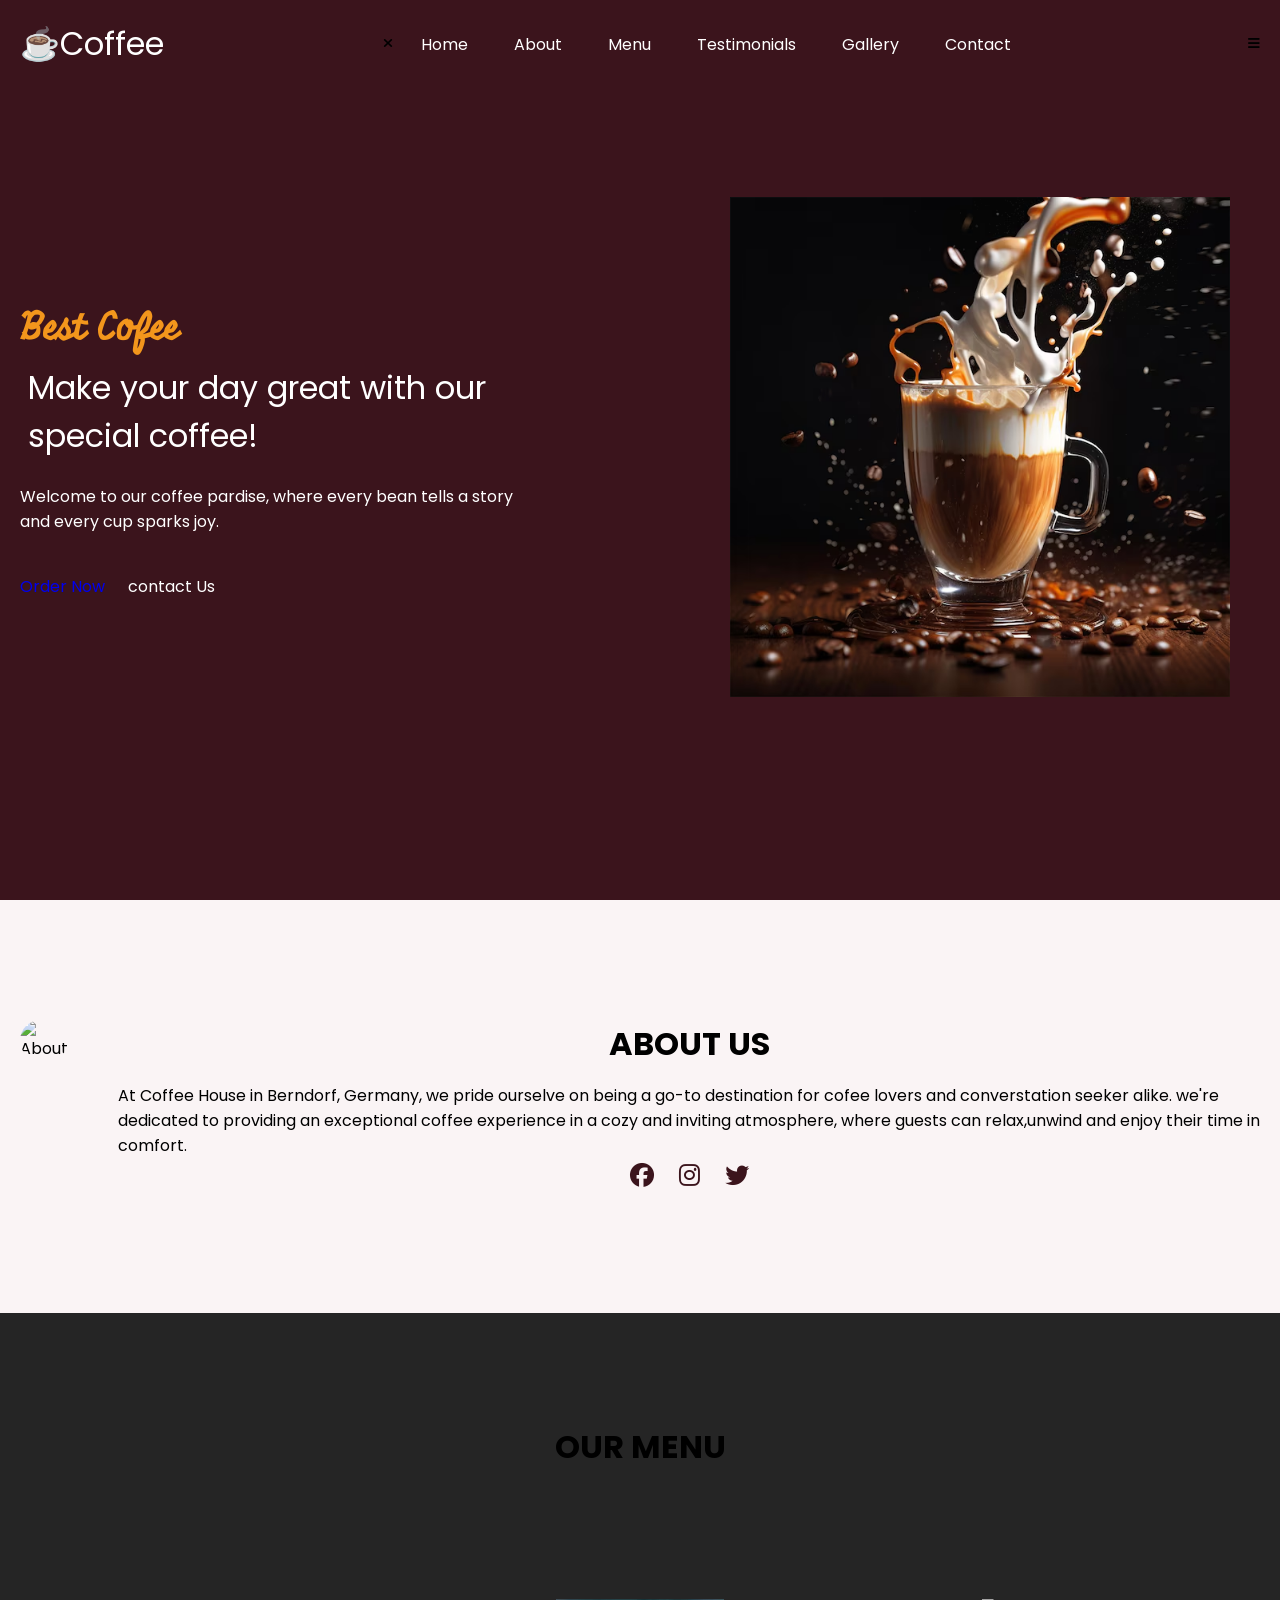
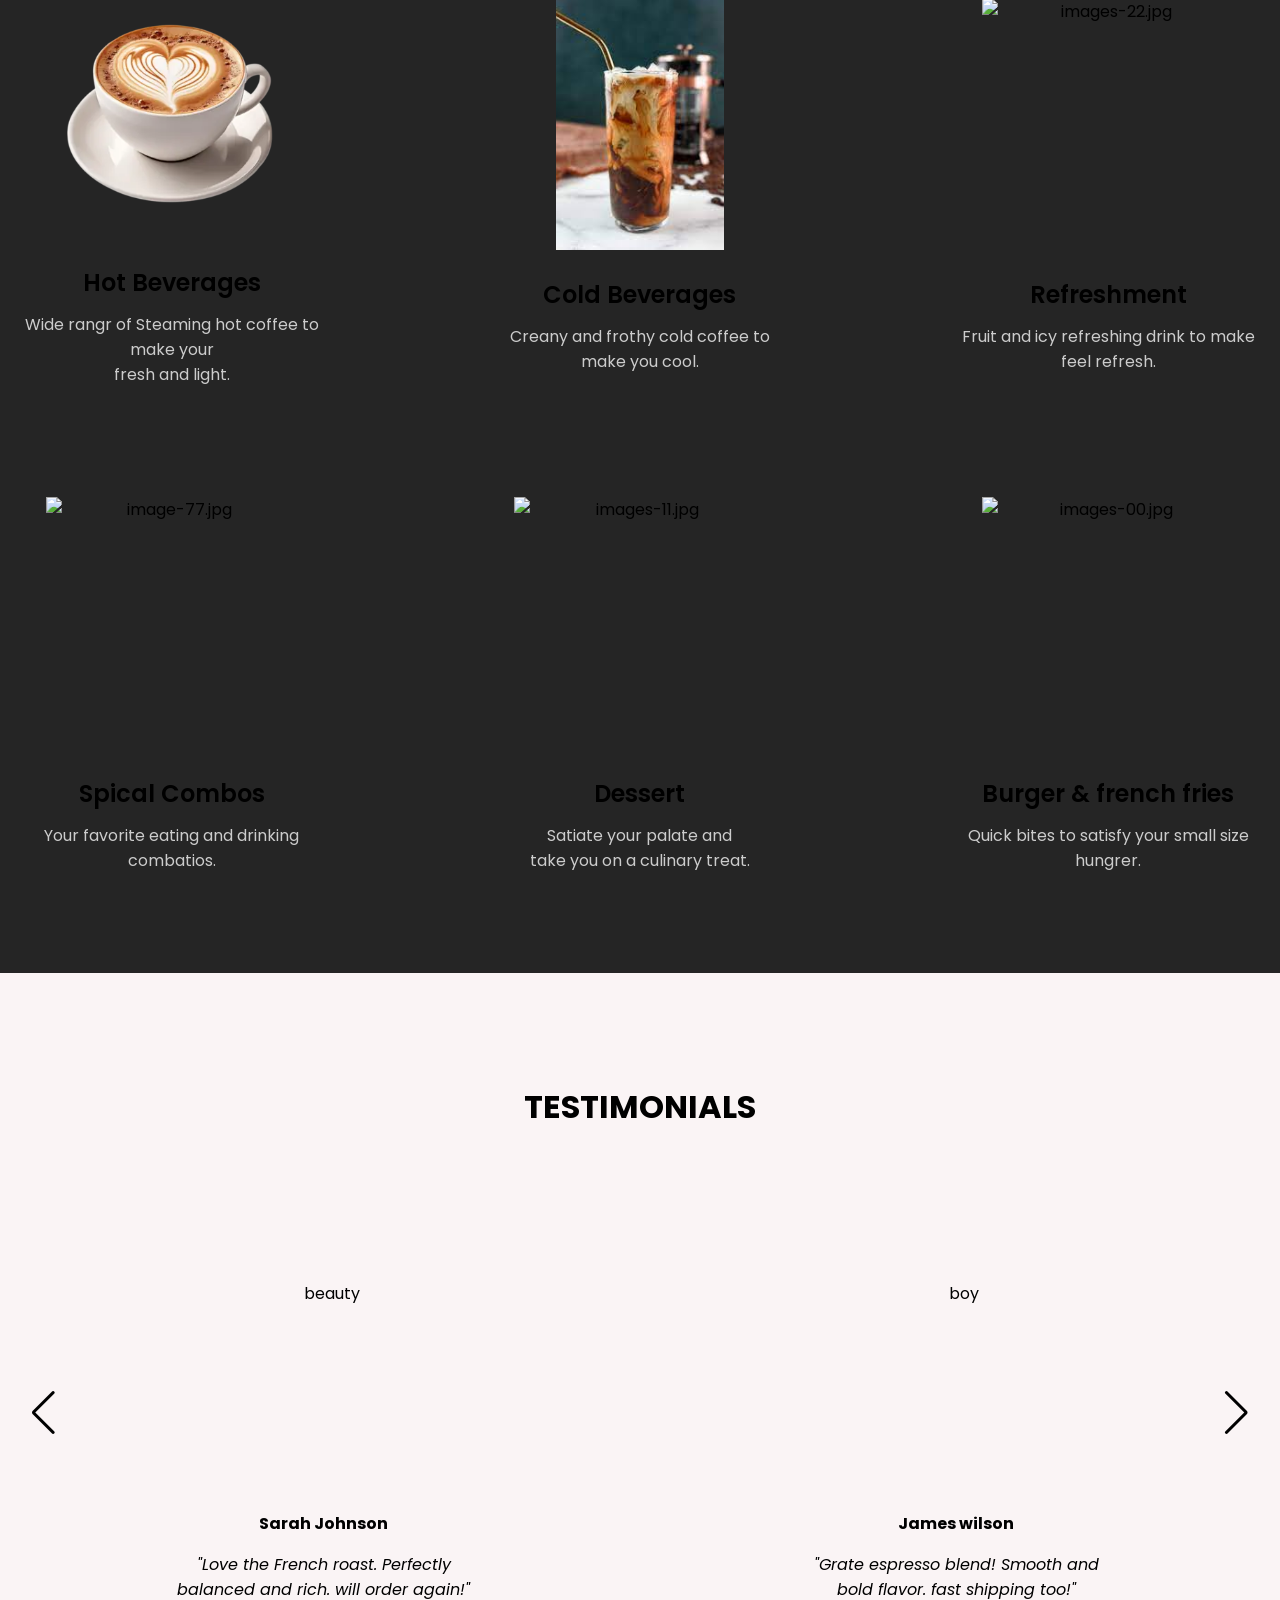
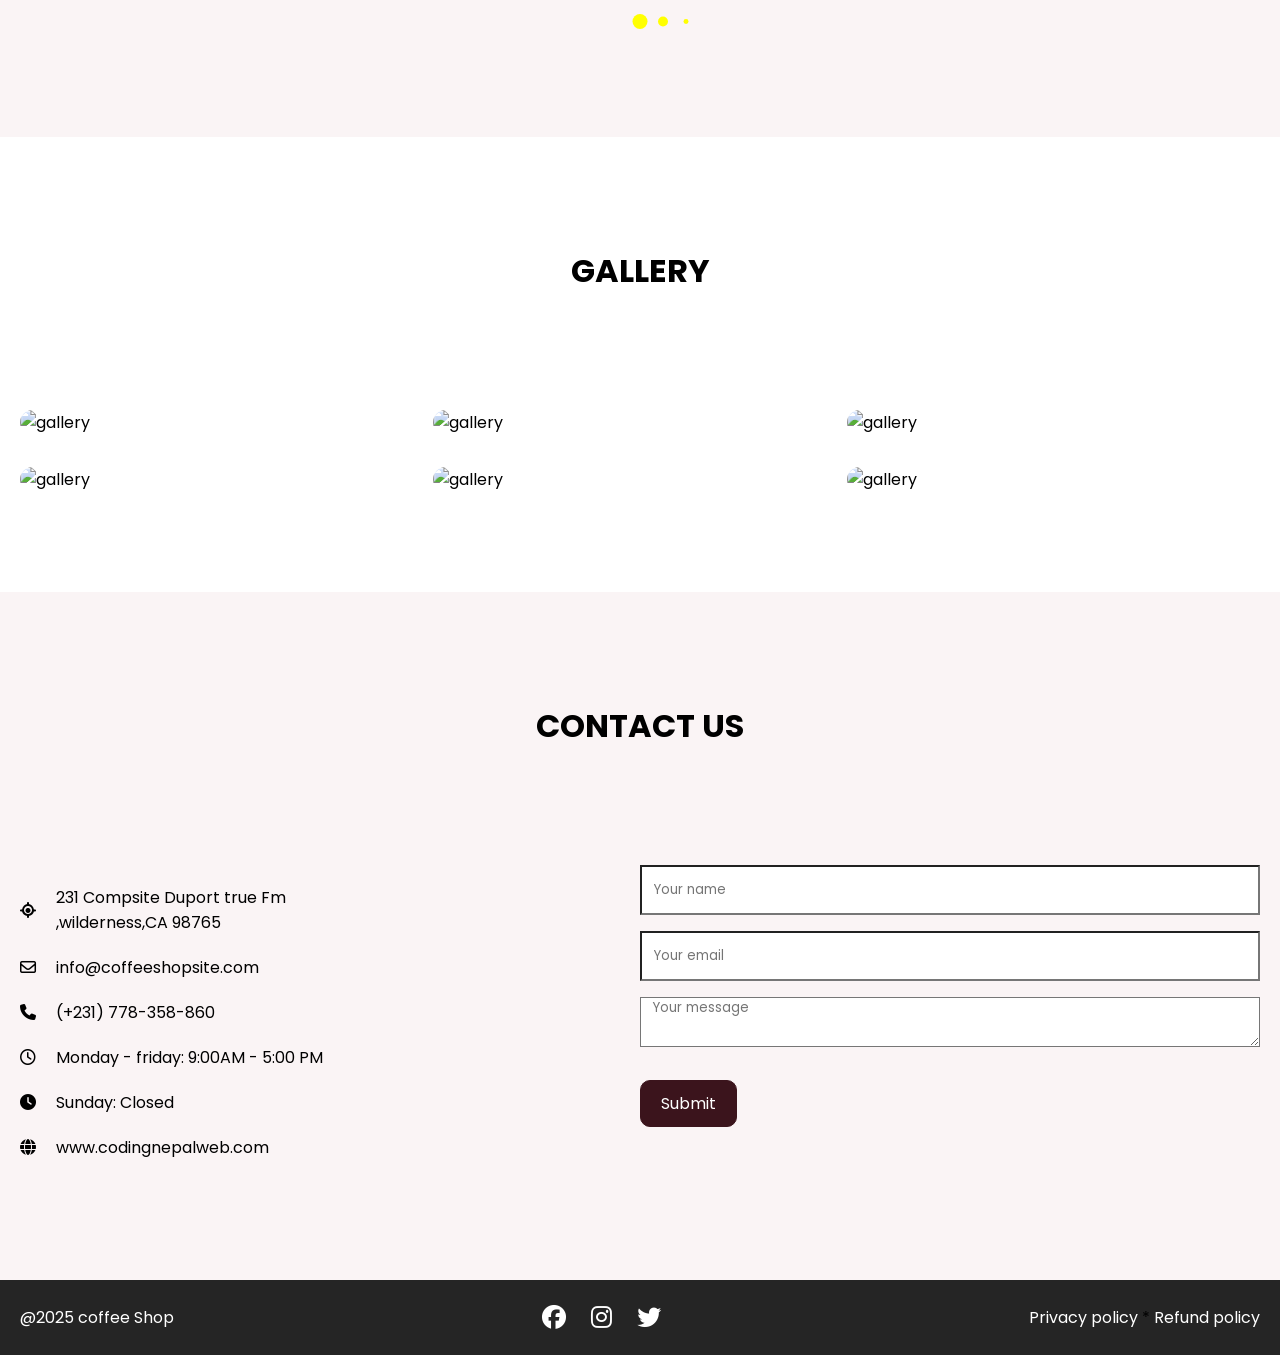
==== index.html @ 6f96c3e6 "rename html file" ====
<!DOCTYPE html>
<html lang="en">
<head>
    <meta charset="UTF-8">
    <meta name="viewport" content="width=device-width, initial-scale=1.0">
    
    <title>Coffee Website</title>
    <link rel="stylesheet" href="style.css">
    <!-- Linking font Swiper Css -->
    <link rel="stylesheet" href="https://cdn.jsdelivr.net/npm/swiper@11/swiper-bundle.min.css"/>

    <!-- Linking font Awesome for icons -->
    <link rel="stylesheet" href="https://cdnjs.cloudflare.com/ajax/libs/font-awesome/6.7.2/css/all.min.css">
</head>
<body>
    <!-- Header/ Navbar -->
    <header>
         <nav class="navbar section-content">
            <a href="#" class="nav-logo">
             <h2 class="logo-text">☕Coffee</h2>
            </a>
            <ul class="nav-menu">
                <button id="menu-close-button" class="fas fa-times"></button>
                <li class="nav-item">
                    <a href="#home" class="nav-link">Home</a>
                </li>
                <li class="nav-item">
                    <a href="#about" class="nav-link">About</a>
                </li>
                <li class="nav-item">
                    <a href="#menu" class="nav-link">Menu</a>
                </li>
                <li class="nav-item">
                    <a href="#testimonials" class="nav-link">Testimonials</a>
                </li>
                <li class="nav-item">
                    <a href="#gallery" class="nav-link">Gallery</a>
                </li>
                <li class="nav-item">
                    <a href="#contact" class="nav-link">Contact</a>
                </li>
            </ul>
            <button id="menu-open-button" class="fas fa-bars"></button>
         </nav>
    </header>
    <main>
        <!-- Hero section -->
        <section class="hero-section">
       <div class="section-content">
           <div class="hero-details">
            <h2 class="title">Best Cofee</h2>
            <h3 class="subtitle">Make your day great with our special
                coffee!</h3>
                <p class="description">Welcome to our coffee pardise, 
                where every bean tells a story and every cup sparks joy.</p>

                <div class="buttons">
                    <a href="#" class="botton order-now">Order Now</a>
                    <a href="#" class="botton contact-us">contact Us</a>
                </div>
           </div>
           <div class="hero-image-wrapper">
            <img src="image/coffee-2.png" alt="Hero" class="hero-image">
           </div>
        </div>
        </section>
        <!-- About section -->
         <section class="about-section" id="about">
            <div class="section-content"> 
                <div class="about-image-wrapper">
                <img src="../Cofee.html/image/Coffee-3.png" alt="About" class="about-image">
                </div>
                <div class="about-details">
                    <h2 class="section-title">About Us</h2>
                    <p class="text1">
                        At Coffee House in Berndorf, Germany, we pride 
                        ourselve on being a go-to destination for cofee lovers and converstation seeker alike. we're dedicated to providing an 
                        exceptional coffee experience in a cozy and inviting atmosphere,
                        where guests can relax,unwind and enjoy their time in comfort.
                    </p>
                    <div class="social-link-list">
                        <a href="#" class="social-link"><i class="fa-brands
                         fa-facebook"></i></a>
                         <a href="#" class="social-link"><i class="fa-brands
                            fa-instagram"></i></a>
                            <a href="#" class="social-link"><i class="fa-brands
                                fa-twitter"></i></a>
                    </div>
                </div>
            </div>
         </section>
         <!-- Menu section -->
          <section class="menu-section" id="menu">
            <h2 class="section-title">Our Menu</h2>
            <div class="section-content">
                <ul class="menu-list">
                    <li class="menu-item">
                        <img src="image/img000.png" alt="img000.png"
                         class="menu-image">
                         <h3 class="name">Hot Beverages</h3>
                         <p class="text">Wide rangr of Steaming hot
                             coffee to make your <br> fresh and light.</p>
                    </li>
                    <li class="menu-item">
                        <img src="image/images-ice.jpg" alt="images-33.jpg"
                         class="menu-image">
                         <h3 class="name">Cold Beverages</h3>
                         <p class="text"> Creany and frothy cold coffee to make you cool.</p>
                    </li>
                    <li class="menu-item">
                        <img src="../Cofee.html/image/images-22.jpg" alt="images-22.jpg"
                         class="menu-image">
                         <h3 class="name">Refreshment</h3>
                         <p class="text">Fruit and icy refreshing drink to make <br> feel refresh.</p>
                    </li>
                    <li class="menu-item">
                        <img src="../Cofee.html/image/strawberry.png" alt="image-77.jpg"
                         class="menu-image">
                         <h3 class="name">Spical Combos</h3>
                         <p class="text">Your favorite eating and drinking combatios.</p>
                    </li>
                    <li class="menu-item">
                        <img src="../Cofee.html/image/images-11.jpg" alt="images-11.jpg"
                         class="menu-image">
                         <h3 class="name">Dessert</h3>
                         <p class="text">Satiate your palate and <br>
                             take you on a culinary treat.</p>
                    </li>
                    <li class="menu-item">
                        <img src="../Cofee.html/image/image-77.jpg" alt="images-00.jpg"
                         class="menu-image">
                         <h3 class="name">Burger & french fries</h3>
                         <p class="text">Quick bites to satisfy your small size hungrer.</p>
                    </li>
                </ul>
            </div>
          </section>
          <!-- testimonials section -->
            <section class="testimonials-section" id="testimonials">
              <h2 class="section-title">Testimonials</h2>
              <div class="section-content">
                <div class="slider-container swiper">
                    <div class="slider-wrapper">
                        <ul class="testimonials-list swiper-wrapper">
                            <li class="testimonial swiper-slide">
                                <img src="..//Cofee.html/image/beauty-22.jpg" alt="beauty" class="user-image">
                                
                                <h3 class="name">Sarah Johnson</h3>
                                <i class="feedback">"Love the French roast.
                                    Perfectly <br> balanced and rich. will order again!"</i>
                            </li>
                            <li class="testimonial swiper-slide">
                                <img src="..//Cofee.html/image/boy-image.jpg" alt="boy" class="user-image">
                                
                                <h3 class="name">James wilson</h3>
                                <i class="feedback">"Grate espresso blend! Smooth and <br>
                                    bold flavor. fast shipping too!"</i>
                            </li>
                            <li class="testimonial swiper-slide">
                                <img src="..//Cofee.html/image/images-99.jpg" alt="images" class="user-image">
                                
                                <h3 class="name">Michael Brown</h3>
                                <i class="feedback">"Fantastic mocha flavor. fresh <br>
                                     and aromatic. Quick shipping!"</i>
                            </li>
                            <li class="testimonial swiper-slide">
                                <img src="..//Cofee.html/image/image-67.jpg" alt="images" class="user-image">
                                
                                <h3 class="name">Emily Harris</h3>
                                <i class="feedback">" Excellant quality! fresh beans <br>
                                    and quick delivery. Highly recommend. "</i>
                            </li>
                            <li class="testimonial swiper-slide">
                                <img src="..//Cofee.html/image/image-88.jpg" alt="images" class="user-image">
                                
                                <h3 class="name">Sarah Johnson</h3>
                                <i class="feedback">"Best decaf I've tried! Smooth <br>
                                    and flavorful. arrived pormpty.!"</i>
                            </li>
                         </ul>

                         <div class="swiper-slide-button 
                         swiper-pagination"></div>

                         <div 
                             class=" swiper-slide-button 
                             swiper-button-prev">
                         </div>

                         <div 
                              class="swiper-slide-button 
                              swiper-button-next">
                        </div>
                       </div>
                </div>
              </div>
            </section>
             <!-- Gallery section -->
         <section class="gallery-section" id="gallery">
            <h2 class="section-title">Gallery</h2>
            <div class="section-content">
                <ul class="gallery-list">
                    <li class="gallery-item">
                        <img src="..//Cofee.html/image/coffee-image.png" alt="gallery" class="gallery-image">
                    </li>
                    <li class="gallery-item">
                        <img src="..//Cofee.html/image/Egg-vegetable.jpg" alt="gallery" class="gallery-image">
                    </li>
                    <li class="gallery-item">
                        <img src="..//Cofee.html/image/strawberry.png" alt="gallery" class="gallery-image">
                    </li>
                    <li class="gallery-item">
                        <img src="..//Cofee.html/image/image-23.png" alt="gallery" class="gallery-image">
                    </li>
                    <li class="gallery-item">
                        <img src="..//Cofee.html/image/breakfast-png.webp" alt="gallery" class="gallery-image">
                    </li>
                    <li class="gallery-item">
                        <img src="..//Cofee.html/image/food-png.webp" alt="gallery" class="gallery-image">
                    </li>
                </ul>
            </div>
         </section>

         <!-- Contact section -->
              <Section class="contact-section" id="contact">
                <h2 class="section-title">Contact Us</h2>
                <div class="section-content">
                    <ul class="contact-info-list">
                        <li class="contact-info">
                            <i class="fa-solid fa-location-crosshairs"></i>
                            <p>231 Compsite Duport true Fm <br>
                                 ,wilderness,CA 98765 </p>
                        </li>
                        <li class="contact-info">
                            <i class="fa-regular fa-envelope"></i>
                            <p>info@coffeeshopsite.com</p>
                        </li>
                        <li class="contact-info">
                            <i class="fa-solid fa-phone"></i>
                            <p>(+231) 778-358-860</p>
                        </li>
                        <li class="contact-info">
                            <i class="fa-regular fa-clock"></i>
                            <p>Monday - friday: 9:00AM - 5:00 PM</p>
                        </li>
                        <li class="contact-info">
                            <i class="fa-solid fa-clock"></i>
                            <p>Sunday: Closed </p>
                        </li>
                        <li class="contact-info">
                            <i class="fa-solid fa-globe"></i>
                            <p>www.codingnepalweb.com </p>
                        </li>
                    </ul>
                    <form action="#" class="contact-from">
                        <input type="text"placeholder="Your name" class="form-input" required>
                        <input type="email"placeholder="Your email" class="form-input" required>
                        <textarea placeholder="Your message" class="form-input"
                         required></textarea>
                         <button class="submit-button">Submit</button>
                    </form>
                </div>
              </Section>
              <!-- footer section -->
               <footer class="footer-section">
                <div class="section-content">
                    <p class="copyright-text">@2025 coffee Shop</p>

                       <div class="social-link-list">
                            <a href="#" class="social-link"><i class="fa-brands
                             fa-facebook"></i></a>
                             <a href="#" class="social-link"><i class="fa-brands
                                fa-instagram"></i></a>
                                <a href="#" class="social-link"><i class="fa-brands 
                                    fa-twitter"></i></a>
                       </div>
                       <p class="policy-text">
                        <a href="#" class="policy-link">Privacy policy</a>
                        <span class="separator">*</span>
                        <a href="#" class="policy-link">Refund policy</a>
                       </p>
                     </div>
                   </footer>
                 </main>
         <!-- Linking Swiper script -->
        
         <script src="https://cdn.jsdelivr.net/npm/swiper@11/swiper-bundle.min.js"></script>
         <!-- Linking custom script -->
          
          <script src="Coffee.js"></script>
</body> 
</html>
---- style.css ----
/* Imporing Googlefonts */
@import url('https://fonts.googleapis.com/css2?family=Miniver&family=Poppins:ital,wght@0,400;0,600;0,700;1,400;1,500&family=Roboto:ital,wght@0,100..900;1,100..900&display=swap');
*{
    margin: 0px;
    padding: 0px;
    box-sizing: border-box;
    font-family: "Poppins", sans-serif;
}
:root{
    /* colors */
    --white-color:#fff;
    --dark-color:#252525;
    --primary-color:#3b141c;
    --second-color:#f3961c;
    --light-pink-color:#faf4f5;
    --medium-gray-color:#ccc;
    /* Font Size */
    --font-size-s: 0.9rem;
    --font-size-n: 1rem;
    --font-size-m: 1:12rem;
    --font-size-1: 1.5rem;
    --font-size-x1:2rem;
    --font-size-xx1: 2.3rem;
 /* font weight */
    --font-weight-nomal: 400;
    --font-weight-medium:500;
    --font-weight-semibold:600;
    --font-weight-bold:700;
      /* Border radius */
    --border-radius-s: 8px;
    -border-radius-m:30px;
    -border-radius-circle:50%
    --site-max-width 1300px;

}
html{
    scroll-behavior: smooth;
}
/* Stylings for whole site */
ul{
    list-style: none;
}
a{
    text-decoration: none;
}
button{
    cursor: pointer;
    border: none;
    background: none;
}

img{
    width: 100%;
} 
/* Navbar styling */
header{
    background: var(--primary-color);
}
header.navbar{
    display: flex;
    padding: 20px;
    align-items: center;
    justify-content: space-between;

}
.navbar .nav-logo .logo-text{
color: var(--white-color);
font-size: var(--font-size-x1);
font-weight: var(--font-weight-semibold);
}
.navbar .nav-menu{
    display: flex;
    gap: 10px;
}
.navbar .nav-menu .nav-link{
    padding: 10px 18px;
    color: var(--white-color);
    font-size: var(--font-size-m);
    border-radius: var(--border-radius-m);
    transition: 0.3s ease;
}
.navbar .nav-menu .nav-link:hover{
    color: var(--primary-color);
    background: var(--second-color);
   
} 

.section-content{
    margin: 0 auto;
    padding: 0 20px;
max-width:var(--site-max-width);
}
.section-title{
    text-align: center;
    padding: 60px 0 100px;
    text-transform: uppercase;
    font-size: var(--font-size-x1);
}
.section-title::after{
    content:  "";
    width: 80px 0;
    height: 5px;
    display: block;
    margin: 10px auto 0;
    border-radius: var(--border-radius-s);
    background: var(--secondary-color);
}
/* Navbar styling */
header {
    position: fixed;
    width: 100%;
    z-index: 5;
    background: var(--primary-color) ;
}
header .navbar {
    display: flex;
    padding: 20px;
    align-items: center;
    justify-content: space-between;
} 

.navbar .nav-logo .logo-text{
    color: var(--white-color);
    font-size: var(--font-size-x1);
    font-weight:var(--font-weigth-semibold);
}
.navbar .nav-menu {
    display: flex;
    gap: 10px;
}
.navbar  .nav-menu .nav-link{
    padding: 10px 18px;
    color: var(--white-color);
    font-size: var(--font-size-m);
      /* background: var(--second-color);  */
     border-radius: var(--border-radius-m); 
     transition: 0.3s ease; 
 } 

.navbar  .nav-menu .nav-link:hover{
    color: var(--primary-color);
    background: var(--second-color);
    
} 
.navbar :where(#menu-close-button, #menu-open-button){
    display: none;
} 
/* Hero section stying */
 .hero-section{
    min-height: 100vh;
    background: var(--primary-color);
}
.hero-section .section-content{
    display: flex;
    align-items: center;
    min-height: 100vh;
    color:var(--white-color);
    justify-content: space-between;
} 
.hero-section .hero-details .title{
    font-size: var(--font-size-xx1);
    color: var(--second-color);
    font-family: "Miniver",sans-serif;
}
.hero-section .hero-details .subtitle {
    margin: 8px;
    max-width: 70%;
    font-size: var(--font-size-x1);
    font-weight: var(--font-weigth-semibold);

} 
.hero-section .hero-details .description{
            max-width: 70%;
            margin: 24px 0 40px;
            font-size: var(--font-size-m);
}
.hero-section .hero-details .buttons{
    display: flex;
    gap: 23px;
}

.hero-section .hero-details .button{
           padding: 10px 26px;
           border: 2px solid transparent;
           color: var(--primary-color);
           border-radius: var(--border-radius-m);
           background: var(--secondary-color);
           font-weight: var(--font-weight-medium);
           transition: 0.3s ease;
           }
           .hero-section .hero-details .button:hover,
           .hero-section .hero-details .contact-us{
            color: var(--white-color);
            border-color: var(--white-color);
            background: transparent;
           }
.hero-section .hero-details .contact-us:hover
       {
    color: var(--primary-color);
    border-color: var(--secondary-color);
    background: var(--secondary-color);
}  
 .hero-section .hero-image-wrapper{
           
    max-width: 500px;
    margin-right: 30px;
} 
/* About section styling */
.about-section{
     padding: 120px 0;
     background: var(--light-pink-color);
}
.about-section .section-content{
    display: flex;
    gap: 50px;
    align-items: space-between;
      
}
.about-section .about-image-wrapper .about-image {
    width: 400px;
    height: 400px;
    object-fit: cover;
    border-radius: 160px ;
    /* border-radius: var(--border-radius-circle); */
}

.about-section .about-details .section-title{
   padding: 0px;

}
.about-section .about-deails{
    max-width: 50%;
}
.about-section .social-link-list{
  display: flex;
  gap: 25px;
  justify-content: center;
}

.about-section .social-link-list .social-link{
     color: var(--primary-color);
     font-size: var(--font-size-1);
     transition:  0.2s ease;
}

.about-section .social-link-list .social-link:hover{
    color: var(--secondary-color);
}

.about-section .about-deails .text{
    line-height: 30px;
    margin: 50px 0 30px;
    text-align: center;
    font-size: var(--font-size-m);
}
/* Menu section styling */
.menu-section {
    background: var(--white-color);
    background: var(--dark-color);
    padding: 50px 0 100px;
}
/* .name{
    color: #ccc;
} */
.text{
    color: #ccc;
}

   .menu-section .menu-list {
     display: flex;
     flex-wrap: wrap;
     gap: 110px;
     align-items: center;
     justify-content: space-between;
}
.menu-section .menu-list .menu-item {
    display: flex;
    align-items: center;
    text-align: center;
    flex-direction: column;
    justify-content: space-between;
    width: calc(100% / 3 - 110px);
}
.menu-section .menu-list .menu-item .menu-image{
    max-width: 83%;
    aspect-ratio:1; 
    margin-bottom: 15px;
    object-fit: contain;
}
.menu-section .menu-list .menu-item .name{
    margin: 12px 0;
    font-size: var(--font-size-1);
    font-weight: var(--font-weight-semibold);
}

.menu-section .menu-list .menu-item  .text{
    font-size: var(--font-size-m);
}
/*testimonials section styling  */

.testimonials-section {
    padding: 50px 0 100px;
    background: var(--light-pink-color);
}
.testimonials-section .slider-wrapper{
    overflow: hidden;
    background: var(--light-pink-color);
}
.testimonials-section .testimonial{
    user-select: none;
    display: flex;
    padding: 35px;
    text-align: center;
    flex-direction: column;
    align-items: center;
}
.testimonials-section .testimonial .user-image {
  width: 180px;
  height: 180px;
  object-fit: cover;
  margin-bottom: 50px;
  border-radius: 80px;
  /* border-radius: var(--border-radius-circle); */
}

.testimonials-section .testimonial .name {
    margin-bottom: 16px;
    font-size: var(--font-size-m);
}

.testimonials-section .testimonial .feedback{
    line-height: 25px; 
}

.testimonials-section .swiper-pagination-bullet{

     width: 15px;
     height: 15px;
     opacity: 1;
     background: yellow;
}
.testimonials-section .swiper-slide-button {
    margin-top: -50px;
    color: var(--secondary-color);
    transition: 0.3s ease;
}
.testimonials-section .swiper-slide-button:hover {
    color: var(--primary-color);      
}

/* Gallery section styling */
.gallery-section{
    padding: 50px 0 100px;
}
.gallery-section .gallery-list{
    display:flex;
    flex-wrap: wrap;
    gap: 32px;
}
.gallery-section .gallery-list .gallery-item{
    overflow: hidden;
    border-radius: 50px;
    width: calc(100% / 3 - 32px);
}
.gallery-section .gallery-item .gallery-image{
    width: 100%;
    height: 100%;
    cursor: zoom-in;
    transition: 0.3s ease;
}
.gallery-section .gallery-item:hover .gallery-image{
    transform: scale(1.3); 
}
/* Contact us section styling */
.contact-section{
    padding: 50px 0 100px;
    background: var(--light-pink-color);
} 
.contact-section .section-content{
    display: flex;
    gap: 48px;
    align-items: flex-start;
    justify-content: space-between;
}
.contact-section .contact-info-list .contact-info {
    display: flex;
    gap: 20px;
    margin: 20px 0;
    align-items: center;
}
.contact-section .contact-info-list .contact-info i {
    font-size: var(--font-size-m);
}

.contact-section .contact-from{
    max-width: 50%;
}


.contact-section .contact-from .form-input:focus {
    border-color: #f3961c;
}


.contact-section .contact-from .form-input {
    width: 100%;
    height: 50px;
    padding: 0 12px;
    outline: none;
    margin-bottom: 16px;
    background-color: white;
    border-radius: var(--border-radius-s);
    border-radius: 1px solid var(--medium-gray-color);
}
.contact-section .contact-from textarea .form-input{
    height: 100px;
    padding: 12px;
    resize: vertical;
}
.contact-section .contact-from .submit-button {
    margin-top: 10px;
    padding: 10px 20px;
    color: var(--white-color);
    /* font-weight: font weight medium; */
    border-radius: 10px;
    background-color: var(--primary-color);
    /* border-radius: var(--border-radius-m); */
    font-size: var(--font-size-m);
    border: 1px solid var(--primary-color);
    transition: 0.3s ease;
}

.contact-section .contact-from .submit-button:hover{
    background-color:transparent ;
    color: var(--primary-color)

}
/* Footer section */

.footer-section {
    padding: 20px 0;
    background: var(--dark-color);
}
.footer-section :where(.copyright-text, .social-link, .policy-link) {
    color: var(--white-color);
    transition: 0.2s ease;
}

.footer-section .section-content{
    display: flex;
    align-items: center;
    justify-content: space-between;
}
.footer-section .social-link-list {
    display: flex;
    gap: 25px;
}

.footer-section .social-link-list .social-link{
    font-size: var(--font-size-1);   
}


.footer-section .social-link-list .social-link:hover,
.footer-section .plicy-text .policy-link:hover {
    color: var(--secondary-color);
}

.footer-section .plicy-text .separator {
    margin: 0 5px;
      color: var(--white-color);
}
/* Responsive media query code for max width 1024px */
@media screen and (max-width:1024pxpx){
    .menu-section .menu-list { 
    gap: 60px;
    }
 .menu-section .menu-list .menu-item{
    width: calc(100% / 3 - 60px);

 } 
}
/* Responsive media query code for max width 900px */
@media screen and (max-width:900px) {

    :root{
        --font-size-m: 1rem;
        --font-size-1: 1.3rem;
        --font-size-x1:1.5rem;
        --font-size-xx1: 1.8rem;
    }
/*  */
body.show-mobile-menenu  header::before{
   content: "";
   position: fixed;
   left: 0;
   top: 0;
   height: 100%;
   width: 100%;
   backdrop-filter: blur(5px);
   background: rgba(0,0,0,0.2);
}
    .navbar :where(#menu-close-button, #menu-open-button) {
        display: block;
        font-size: var(--font-size-1);
    }
    .navbar #menu-close-button{
        position: absolute;
        right: 30px;
        top: 30px;
    }
.navbar #menu-open-button{
    color: var(--white-color);  
}
   :root{
    --font-size-m: 1rem;
    --font-size-1: 1.3rem;
    --font-size-x1:1.5rem;
    --font-size-xx1: 2.3rem;
   }
    .navbar .nav-menu {
          display: block;
          position: fixed; 
          top: 0px;

          left: -300px;
          top: 0px;
          width: 200px;
          height: 100%;
          display: flex;
          flex-direction: column;
          align-items: center;
          padding-top: 100px;
          background: var(--white-color);
          transition: left 0.2s ease;
         }
       body.show-mobile-menenu  .navbar .nav-menu{
        left: 0px;
       } 

    .navbar .nav-menu .nav-link{
    color: var(--dark-color);
    display: block;
    margin-top: 17px;
    
    font-size: var(--font-size-1);
   } 
   .hero-section .section-content{
    gap: 50px;
    text-align: center;
    padding: 30px 20px 20px;
    flex-direction: column-reverse;
    justify-content: center;
   }  

   .hero-section .hero-details :is(.subtitle,
   .description), .about-section .about-details, .contact-section .contact-from {
    max-width: 100%;
   }
.hero-section .hero-details .button{
    justify-content: center;
}
   .hero-section .hero-image-wrapper{
    max-width: 270px;
    margin: 0;
   }
   
   .about-section .section-content{
    gap: 70px;
    flex-direction: column-reverse;
   }
   .about-section .about-image-wrapper .about-image{
    width: 100%;
    height: 100%;
    max-width: 250px;
    aspect-ratio: 1;
   }
   .menu-section .menu-list { 
    gap: 30px;
    }
 .menu-section .menu-list .menu-item {
    width: calc(100% / 2 - 30px);
   } 

   .menu-section .menu-list .menu-item{
    max-width: 200px;
   }
    
   .gallery-section .gallery-list{
    gap: 30px;
   }

   .gallery-section .gallery-list .gallery-item{
    width: calc(100% / 2 - 30px);
   }

   .contact-section .section-content{
    align-items: center;
    flex-direction: column-reverse;
   }

 } 
 
 /* Responsive media query code for max width 640px */
@media screen and (max-width: 640px){
    .menu-section .menu-list { 
        gap: 60px;
        }
    .menu-section .menu-list .menu-item,
    .gallery-section .gallery-list .gallery-item {
          width: 100%;
       } 


.testimonials-section .slider-wrapper{
    margin: 0 0 30px;
}
       

.testimonials-section .swiper-slide-button {
        display: none;
       }
       .footer-section .section-content{
        flex-direction: column;
        gap: 20px;
       }
}
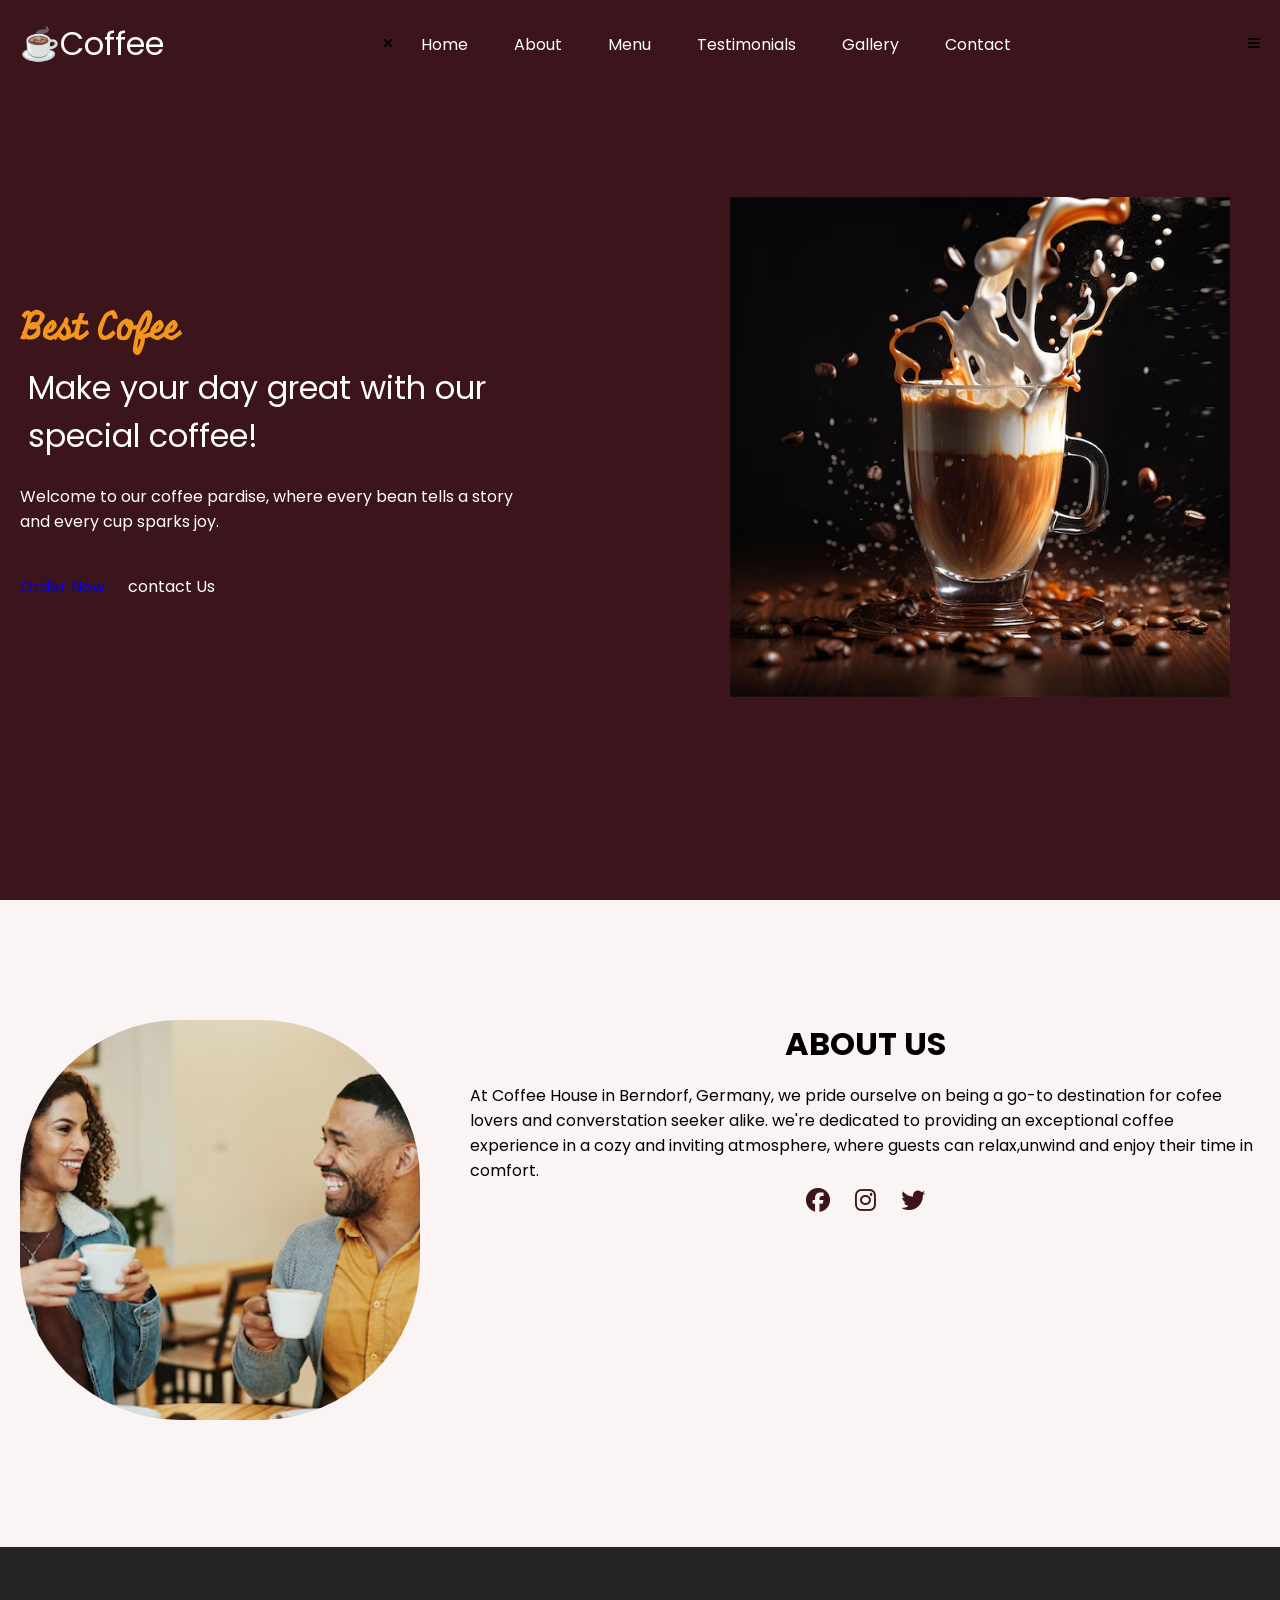
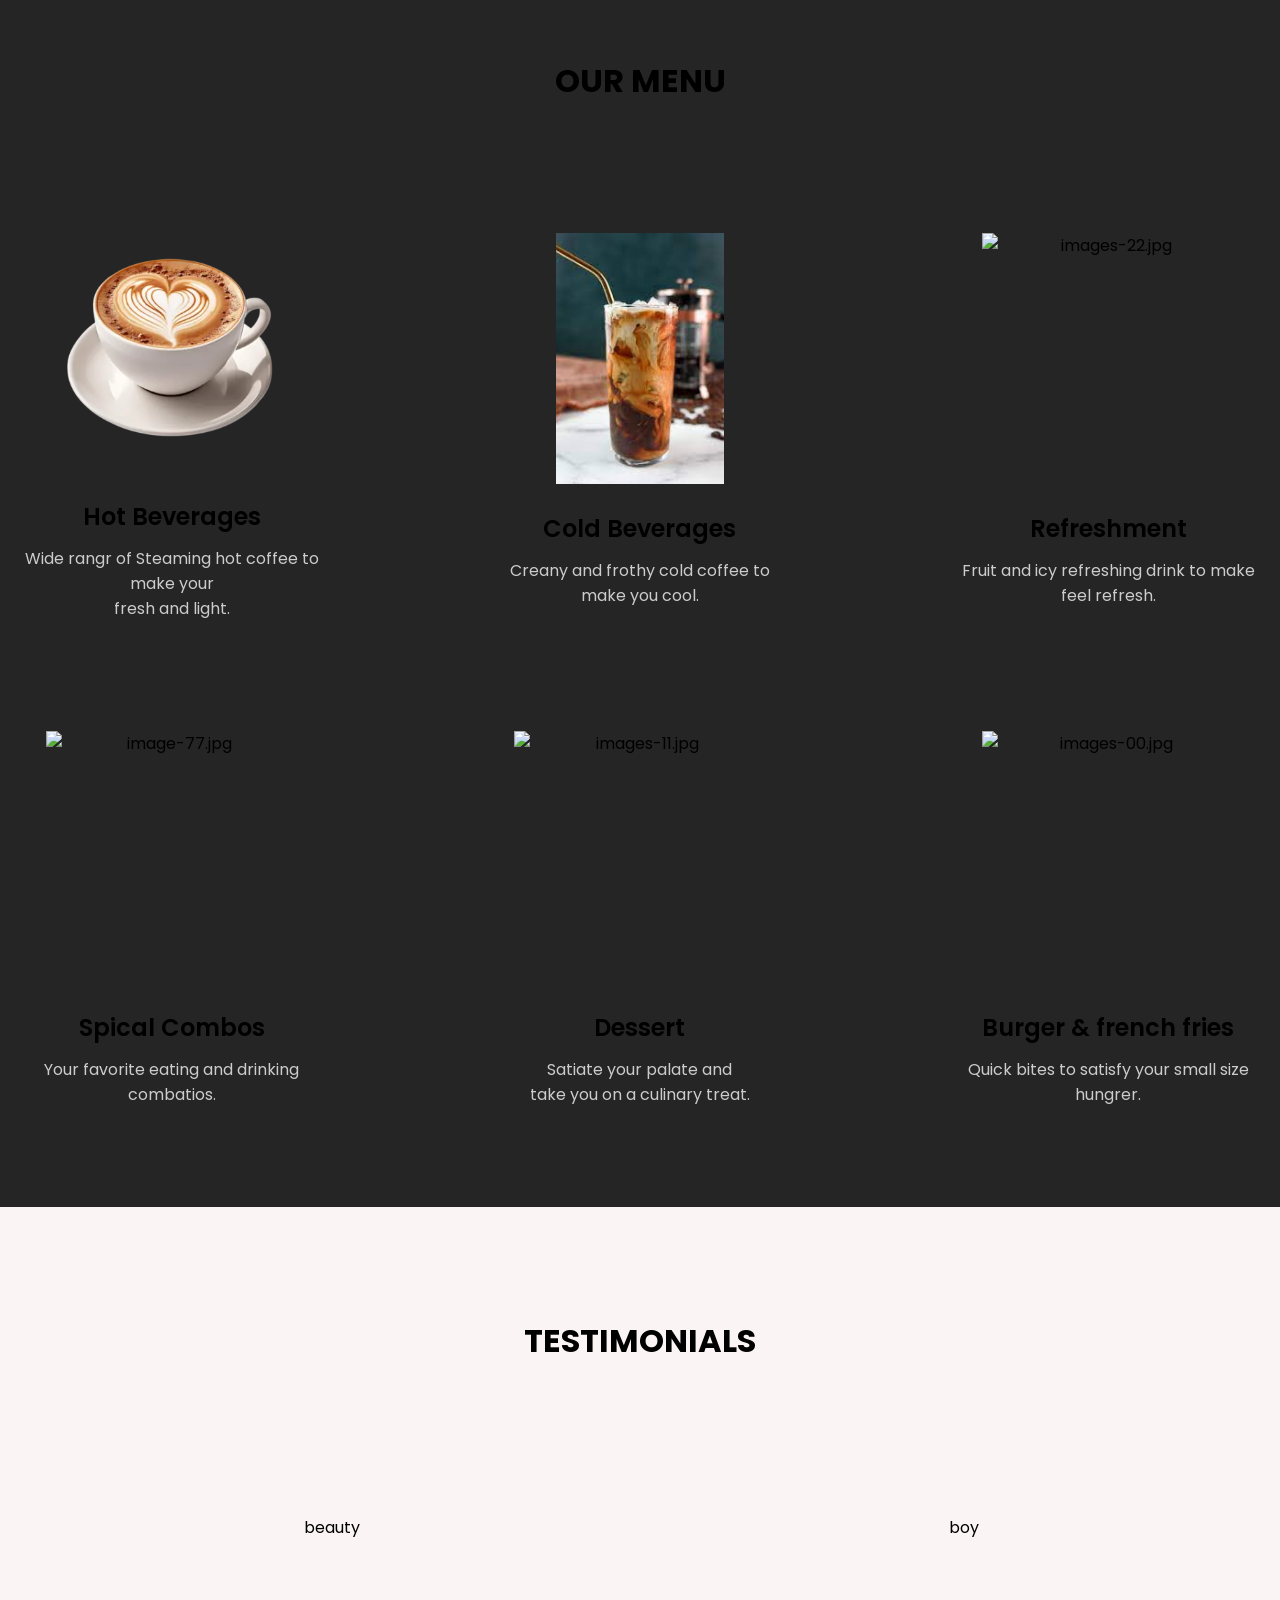
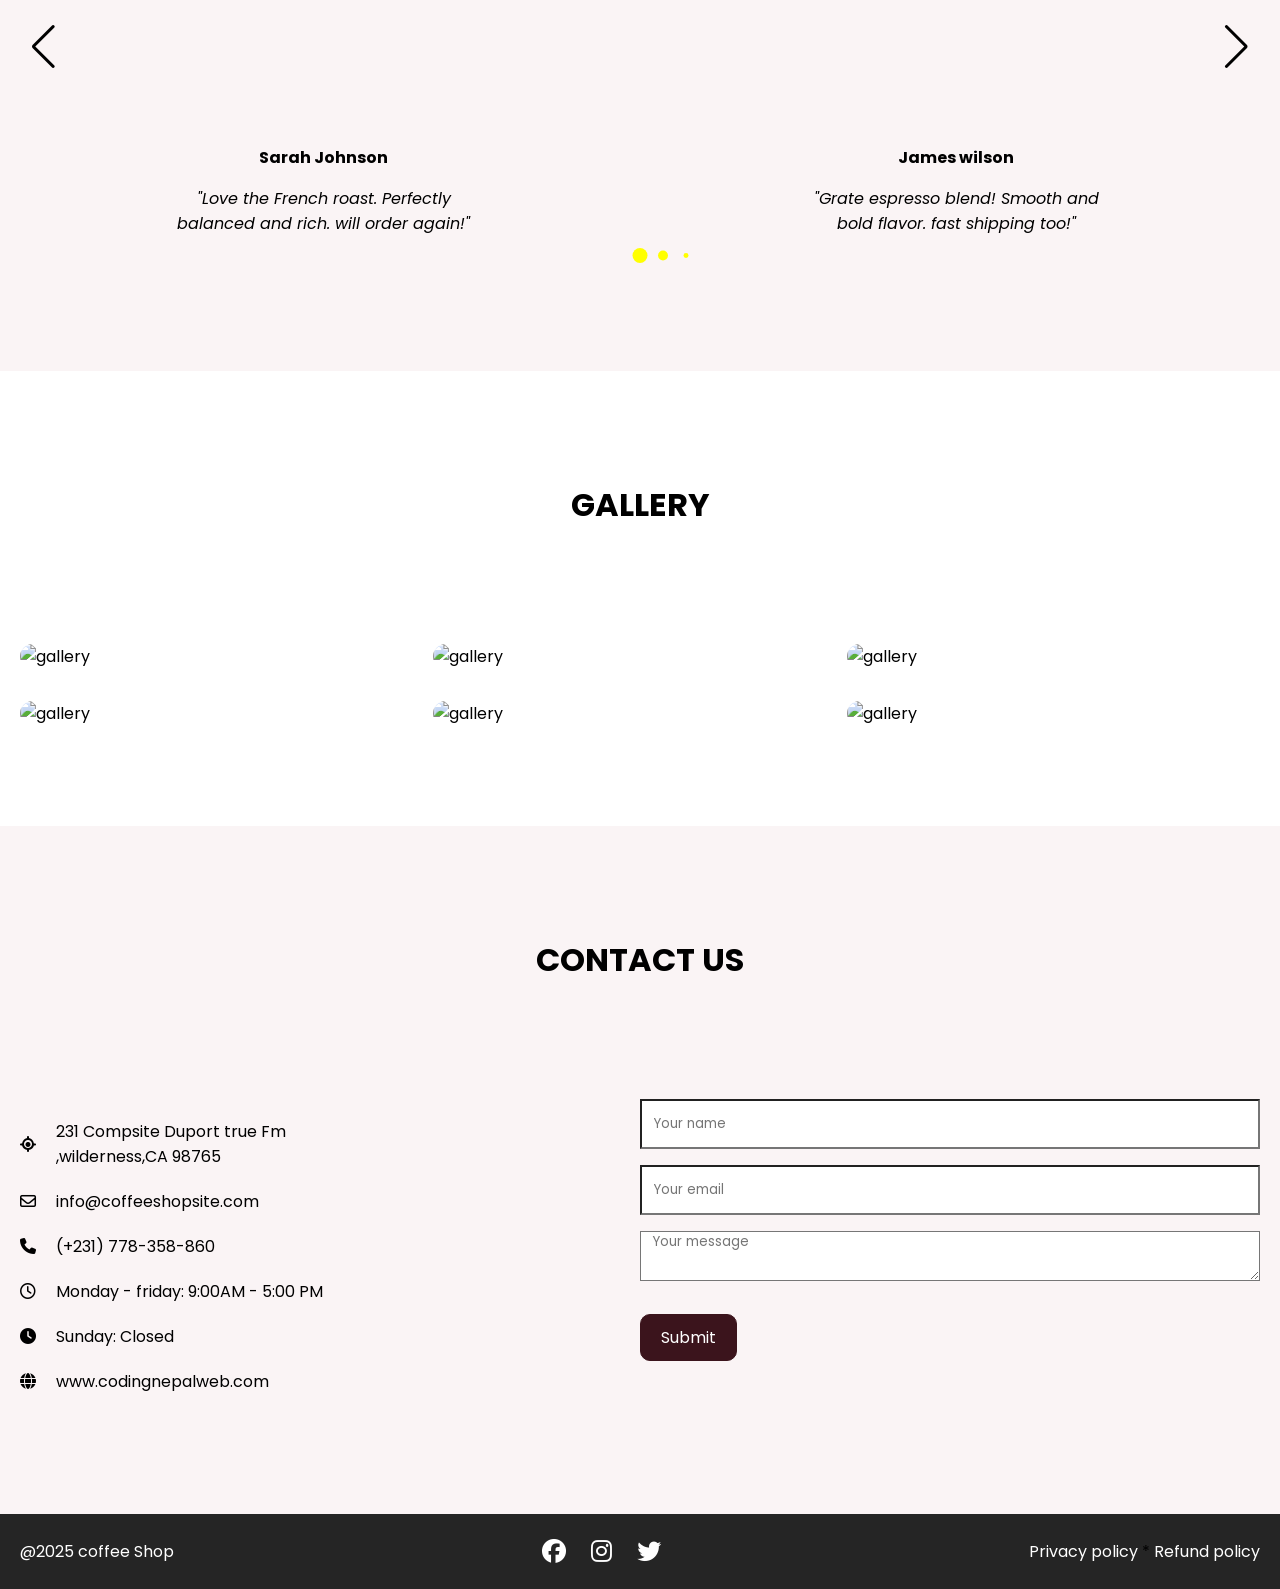
==== commit 055c81f6: "fixed image" ====
--- a/index.html
+++ b/index.html
@@ -68,7 +68,7 @@
          <section class="about-section" id="about">
             <div class="section-content"> 
                 <div class="about-image-wrapper">
-                <img src="../Cofee.html/image/Coffee-3.png" alt="About" class="about-image">
+                <img src="image/Coffee-3.png" alt="About" class="about-image">
                 </div>
                 <div class="about-details">
                     <h2 class="section-title">About Us</h2>
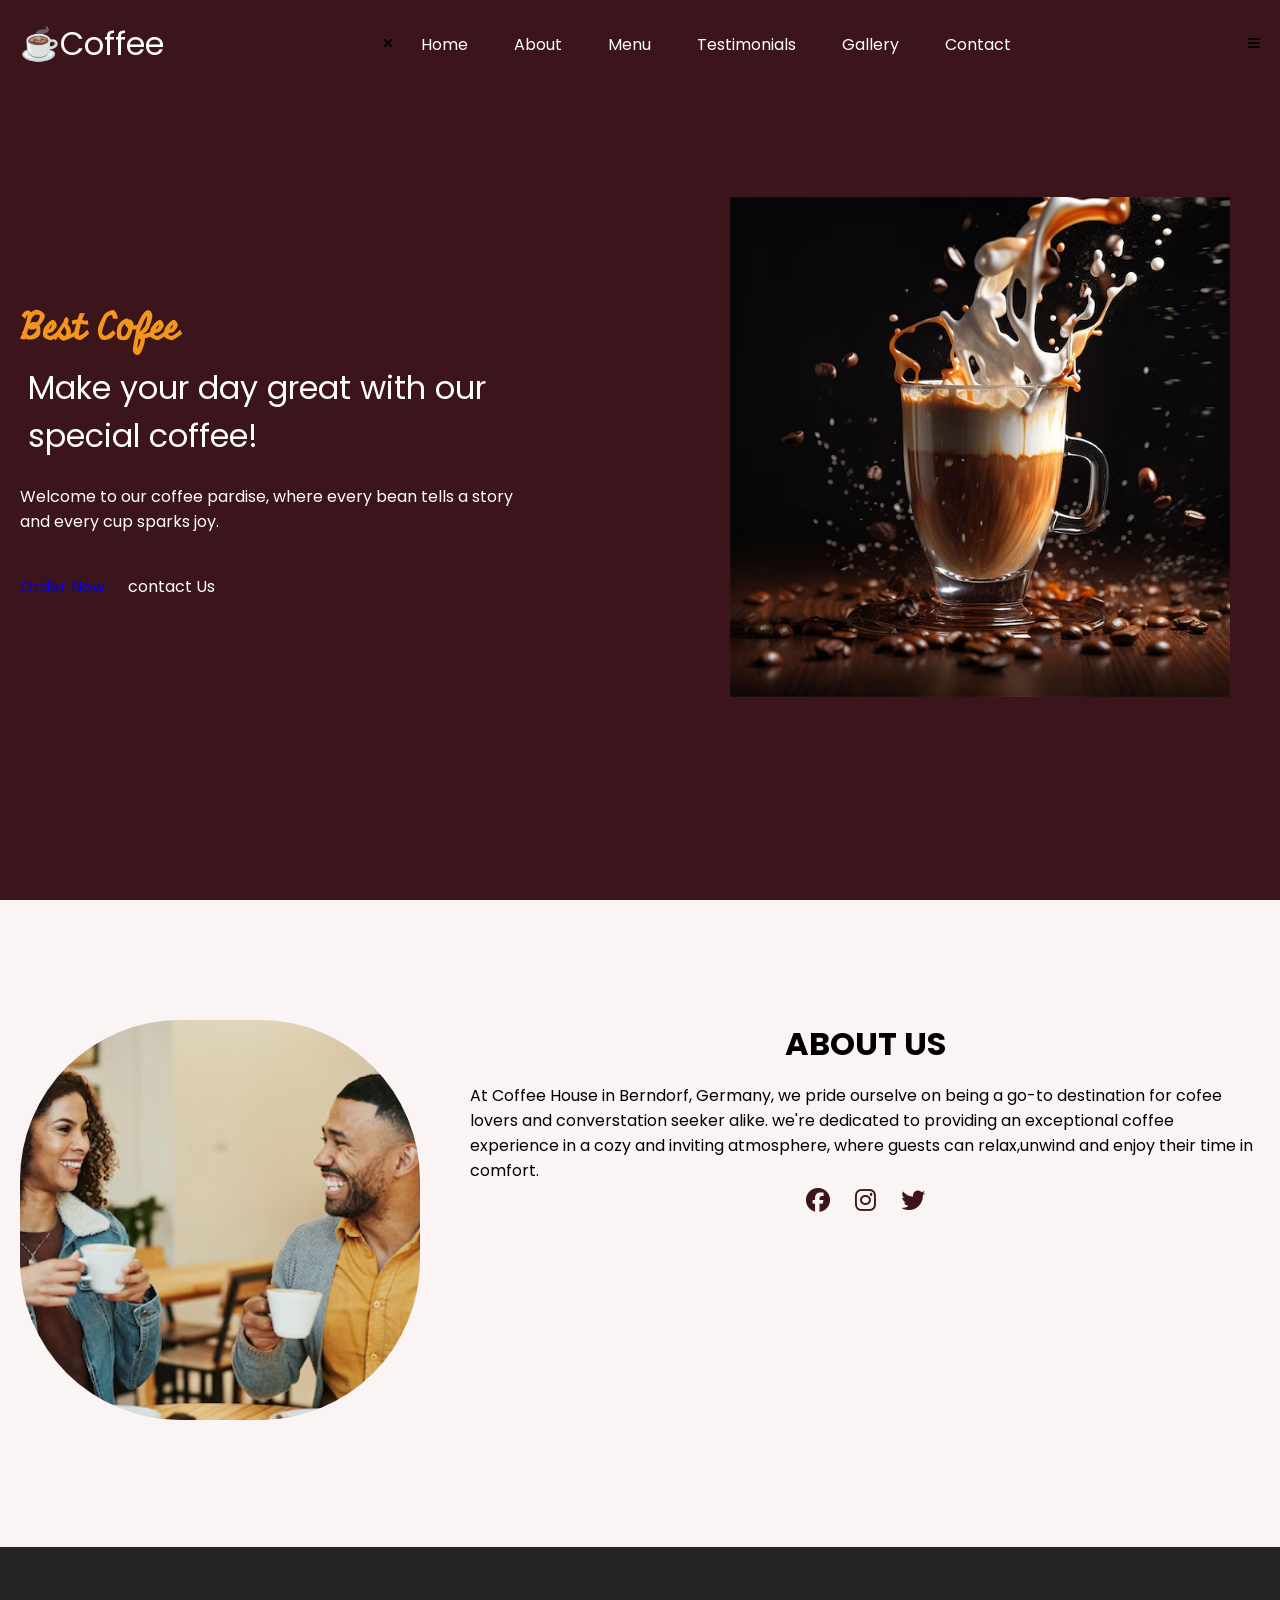
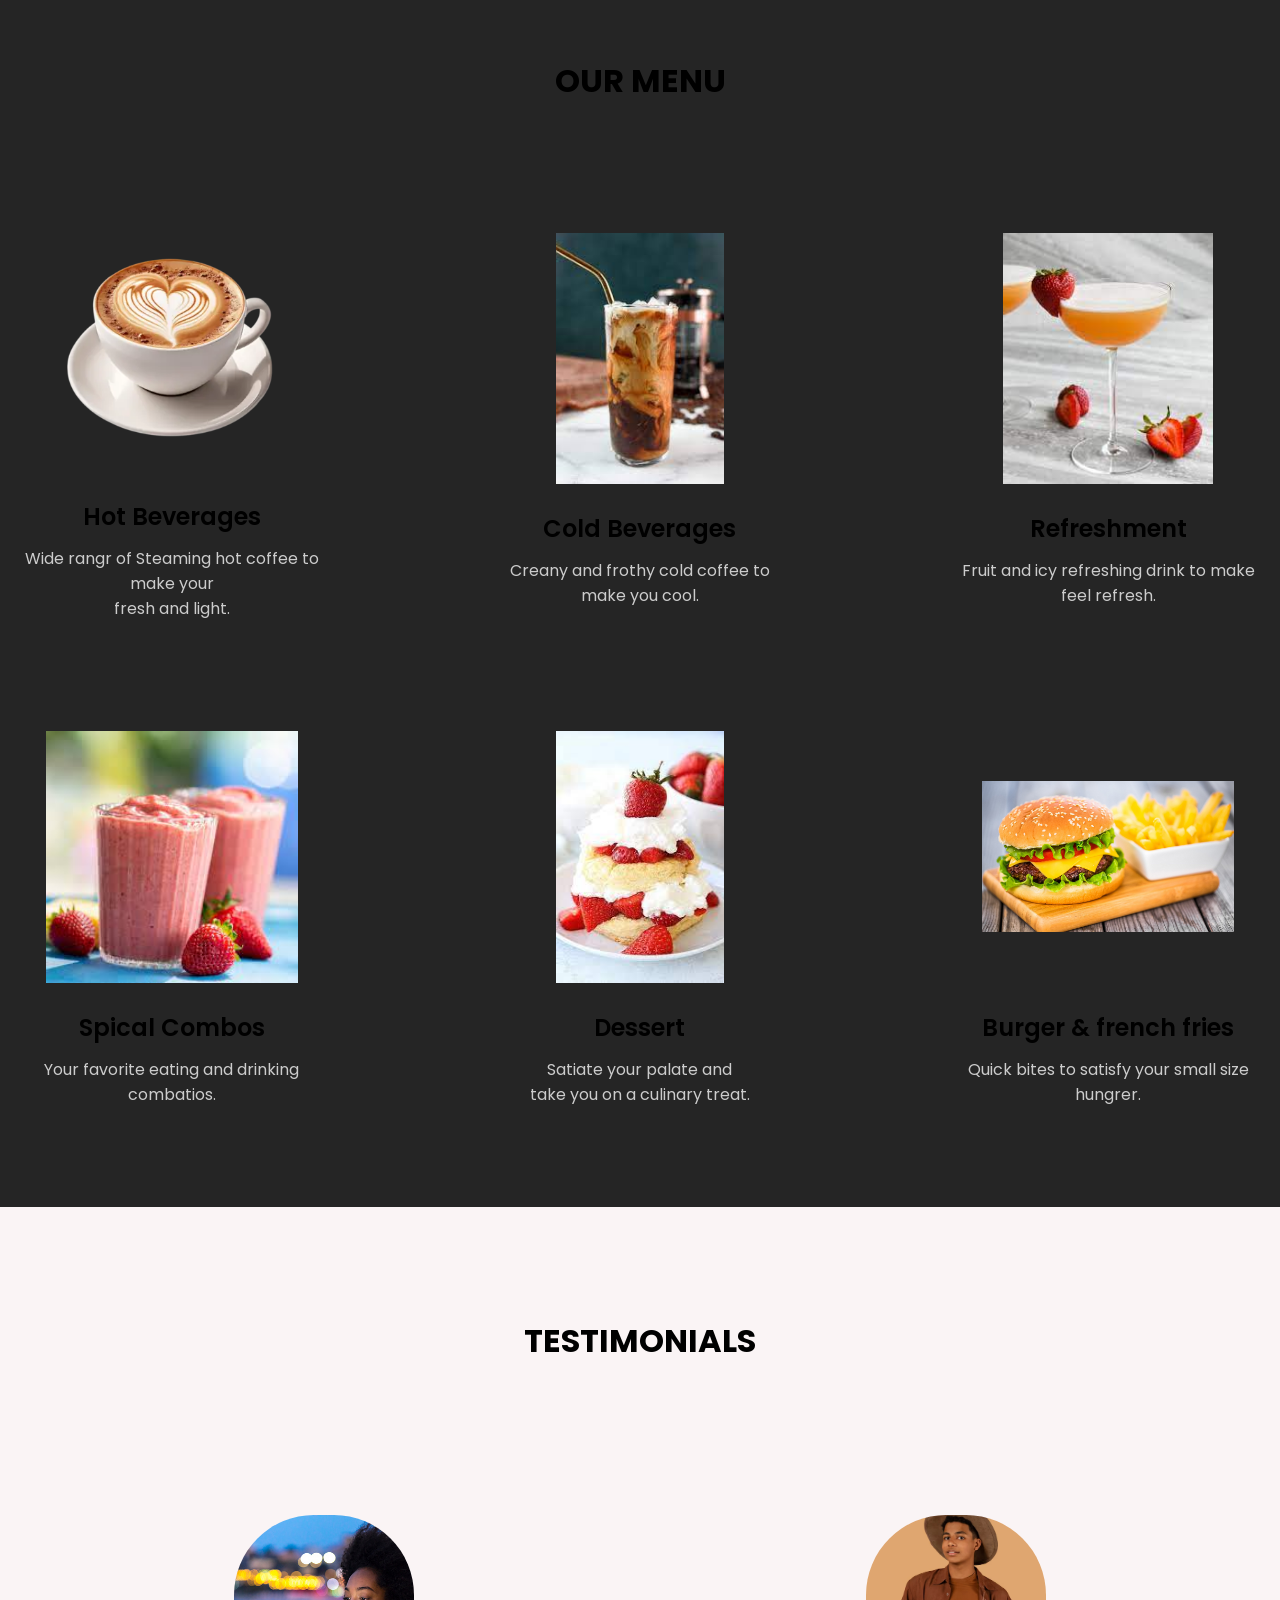
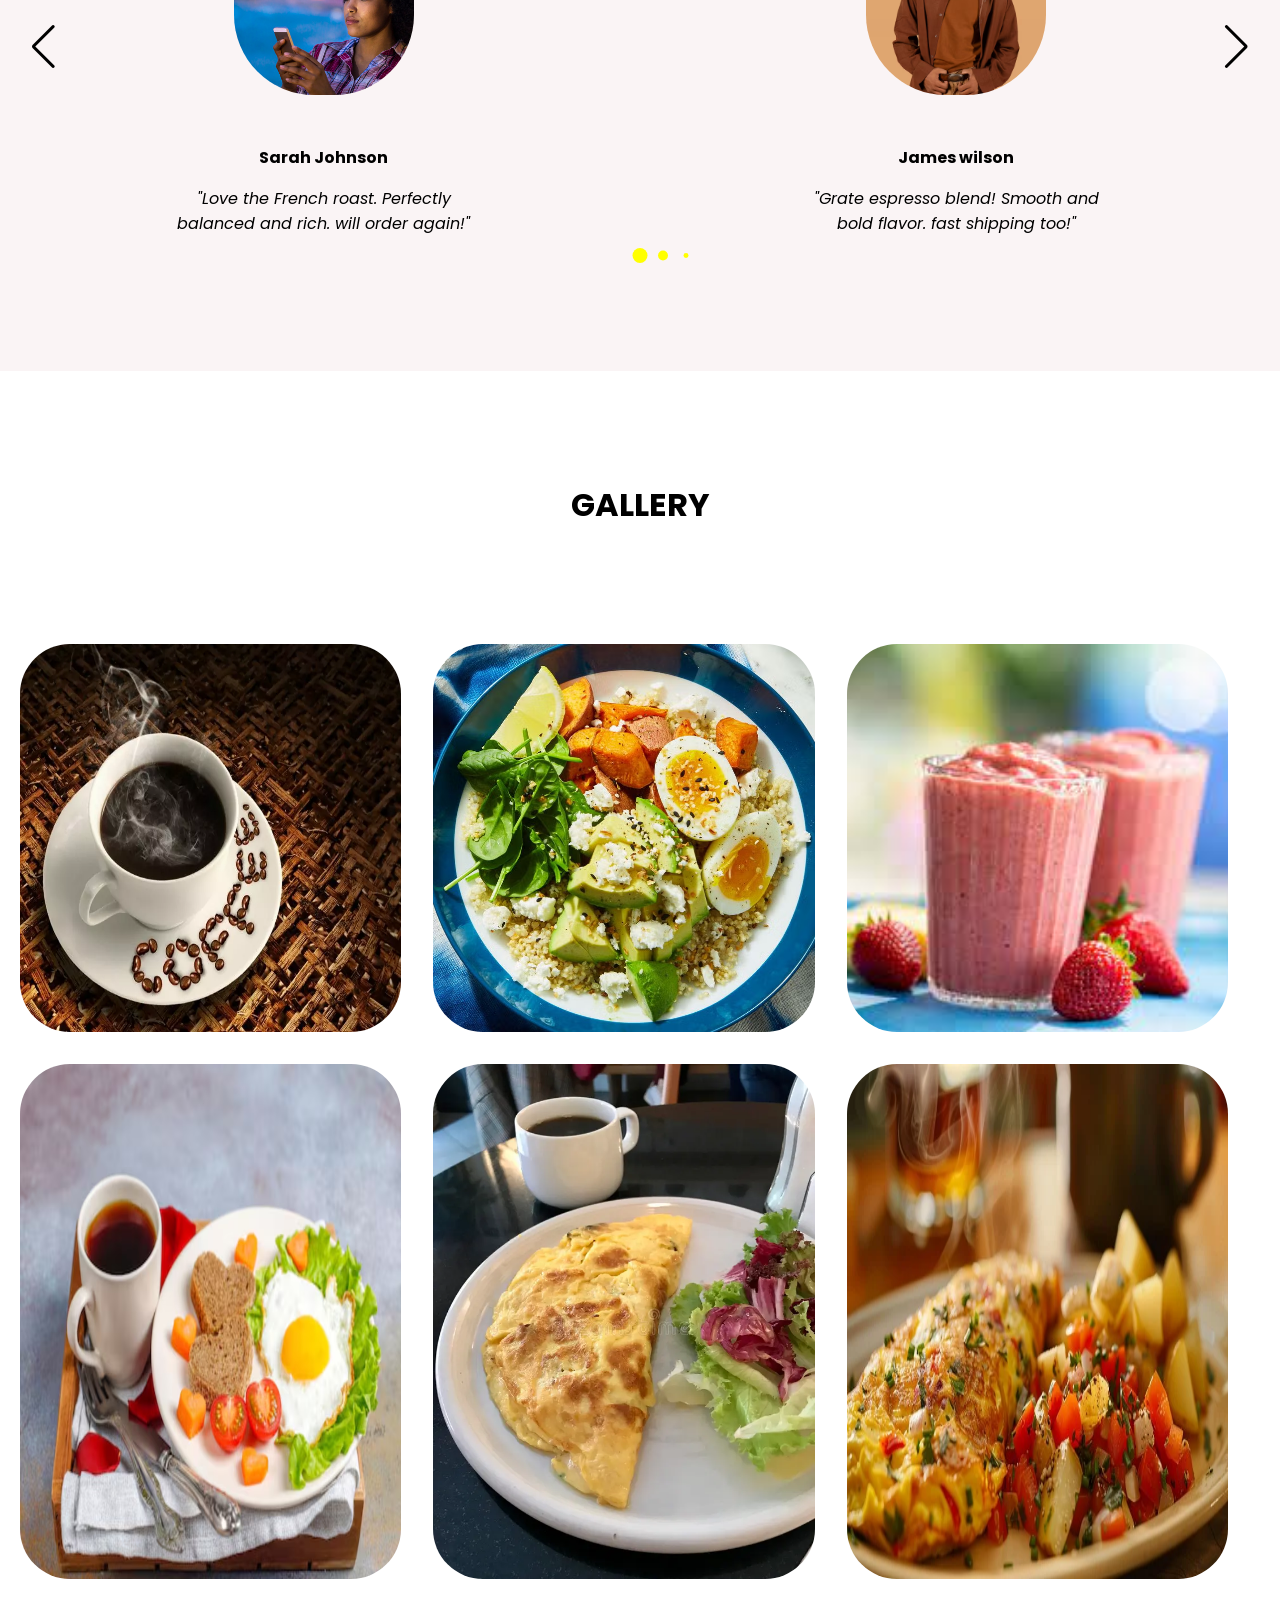
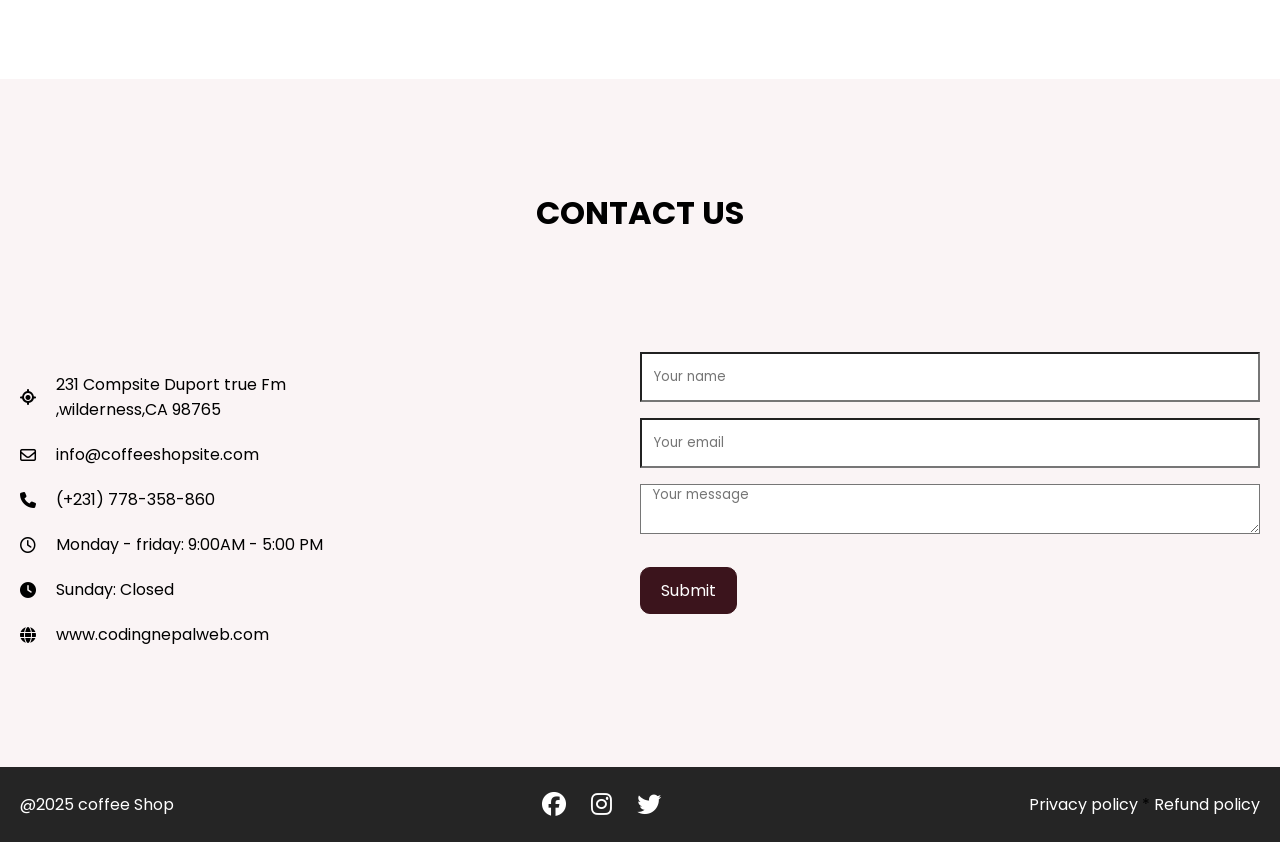
==== commit 0081d4ea: "fix image" ====
--- a/index.html
+++ b/index.html
@@ -108,26 +108,26 @@
                          <p class="text"> Creany and frothy cold coffee to make you cool.</p>
                     </li>
                     <li class="menu-item">
-                        <img src="../Cofee.html/image/images-22.jpg" alt="images-22.jpg"
+                        <img src="image/images-22.jpg" alt="images-22.jpg"
                          class="menu-image">
                          <h3 class="name">Refreshment</h3>
                          <p class="text">Fruit and icy refreshing drink to make <br> feel refresh.</p>
                     </li>
                     <li class="menu-item">
-                        <img src="../Cofee.html/image/strawberry.png" alt="image-77.jpg"
+                        <img src="image/strawberry.png" alt="image-77.jpg"
                          class="menu-image">
                          <h3 class="name">Spical Combos</h3>
                          <p class="text">Your favorite eating and drinking combatios.</p>
                     </li>
                     <li class="menu-item">
-                        <img src="../Cofee.html/image/images-11.jpg" alt="images-11.jpg"
+                        <img src="image/images-11.jpg" alt="images-11.jpg"
                          class="menu-image">
                          <h3 class="name">Dessert</h3>
                          <p class="text">Satiate your palate and <br>
                              take you on a culinary treat.</p>
                     </li>
                     <li class="menu-item">
-                        <img src="../Cofee.html/image/image-77.jpg" alt="images-00.jpg"
+                        <img src="image/image-77.jpg" alt="images-00.jpg"
                          class="menu-image">
                          <h3 class="name">Burger & french fries</h3>
                          <p class="text">Quick bites to satisfy your small size hungrer.</p>
@@ -143,35 +143,35 @@
                     <div class="slider-wrapper">
                         <ul class="testimonials-list swiper-wrapper">
                             <li class="testimonial swiper-slide">
-                                <img src="..//Cofee.html/image/beauty-22.jpg" alt="beauty" class="user-image">
+                                <img src="image/beauty-22.jpg" alt="beauty" class="user-image">
                                 
                                 <h3 class="name">Sarah Johnson</h3>
                                 <i class="feedback">"Love the French roast.
                                     Perfectly <br> balanced and rich. will order again!"</i>
                             </li>
                             <li class="testimonial swiper-slide">
-                                <img src="..//Cofee.html/image/boy-image.jpg" alt="boy" class="user-image">
+                                <img src="image/boy-image.jpg" alt="boy" class="user-image">
                                 
                                 <h3 class="name">James wilson</h3>
                                 <i class="feedback">"Grate espresso blend! Smooth and <br>
                                     bold flavor. fast shipping too!"</i>
                             </li>
                             <li class="testimonial swiper-slide">
-                                <img src="..//Cofee.html/image/images-99.jpg" alt="images" class="user-image">
+                                <img src="image/images-99.jpg" alt="images" class="user-image">
                                 
                                 <h3 class="name">Michael Brown</h3>
                                 <i class="feedback">"Fantastic mocha flavor. fresh <br>
                                      and aromatic. Quick shipping!"</i>
                             </li>
                             <li class="testimonial swiper-slide">
-                                <img src="..//Cofee.html/image/image-67.jpg" alt="images" class="user-image">
+                                <img src="image/image-67.jpg" alt="images" class="user-image">
                                 
                                 <h3 class="name">Emily Harris</h3>
                                 <i class="feedback">" Excellant quality! fresh beans <br>
                                     and quick delivery. Highly recommend. "</i>
                             </li>
                             <li class="testimonial swiper-slide">
-                                <img src="..//Cofee.html/image/image-88.jpg" alt="images" class="user-image">
+                                <img src="image/image-88.jpg" alt="images" class="user-image">
                                 
                                 <h3 class="name">Sarah Johnson</h3>
                                 <i class="feedback">"Best decaf I've tried! Smooth <br>
@@ -201,22 +201,22 @@
             <div class="section-content">
                 <ul class="gallery-list">
                     <li class="gallery-item">
-                        <img src="..//Cofee.html/image/coffee-image.png" alt="gallery" class="gallery-image">
-                    </li>
-                    <li class="gallery-item">
-                        <img src="..//Cofee.html/image/Egg-vegetable.jpg" alt="gallery" class="gallery-image">
-                    </li>
-                    <li class="gallery-item">
-                        <img src="..//Cofee.html/image/strawberry.png" alt="gallery" class="gallery-image">
-                    </li>
-                    <li class="gallery-item">
-                        <img src="..//Cofee.html/image/image-23.png" alt="gallery" class="gallery-image">
-                    </li>
-                    <li class="gallery-item">
-                        <img src="..//Cofee.html/image/breakfast-png.webp" alt="gallery" class="gallery-image">
-                    </li>
-                    <li class="gallery-item">
-                        <img src="..//Cofee.html/image/food-png.webp" alt="gallery" class="gallery-image">
+                        <img src="image/coffee-image.png" alt="gallery" class="gallery-image">
+                    </li>
+                    <li class="gallery-item">
+                        <img src="image/Egg-vegetable.jpg" alt="gallery" class="gallery-image">
+                    </li>
+                    <li class="gallery-item">
+                        <img src="image/strawberry.png" alt="gallery" class="gallery-image">
+                    </li>
+                    <li class="gallery-item">
+                        <img src="image/image-23.png" alt="gallery" class="gallery-image">
+                    </li>
+                    <li class="gallery-item">
+                        <img src="image/breakfast-png.webp" alt="gallery" class="gallery-image">
+                    </li>
+                    <li class="gallery-item">
+                        <img src="image/food-png.webp" alt="gallery" class="gallery-image">
                     </li>
                 </ul>
             </div>
